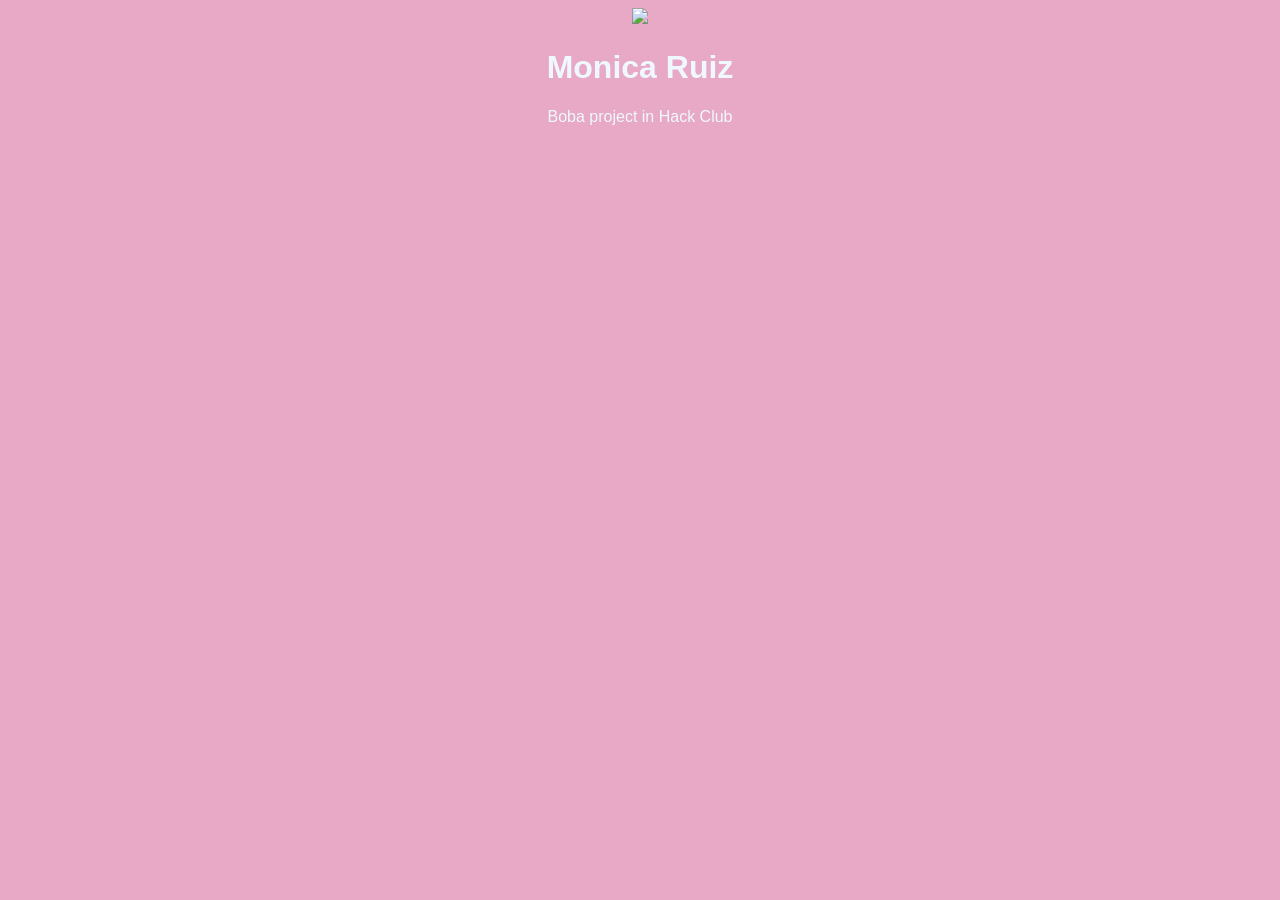
==== index.html @ 32c1c9c8 "I made changes" ====
<!DOCTYPE html>
<html>
    <head>
        <link rel="stylesheet" href="style.css"
    </head>
    <body>
        <img src="https://external-preview.redd.it/oS8Zp2IbUx3S69duHDVXu6GyCFDK9E0MscDigui9kvI.jpg?auto=webp&s=3ce2b9180b822e52f6e9cb6c1565dd8de9879028"/>
        <h1>Monica Ruiz</h1>
        <p>Boba project in Hack Club</p>
    </body>
</html>
---- style.css ----
img {
    width: 600px;
}
body {
    text-align: center;
    font-family: 'Arial';
    background-color: rgba(224, 143, 181, 0.76);
    color: rgb(240, 248, 255);
}
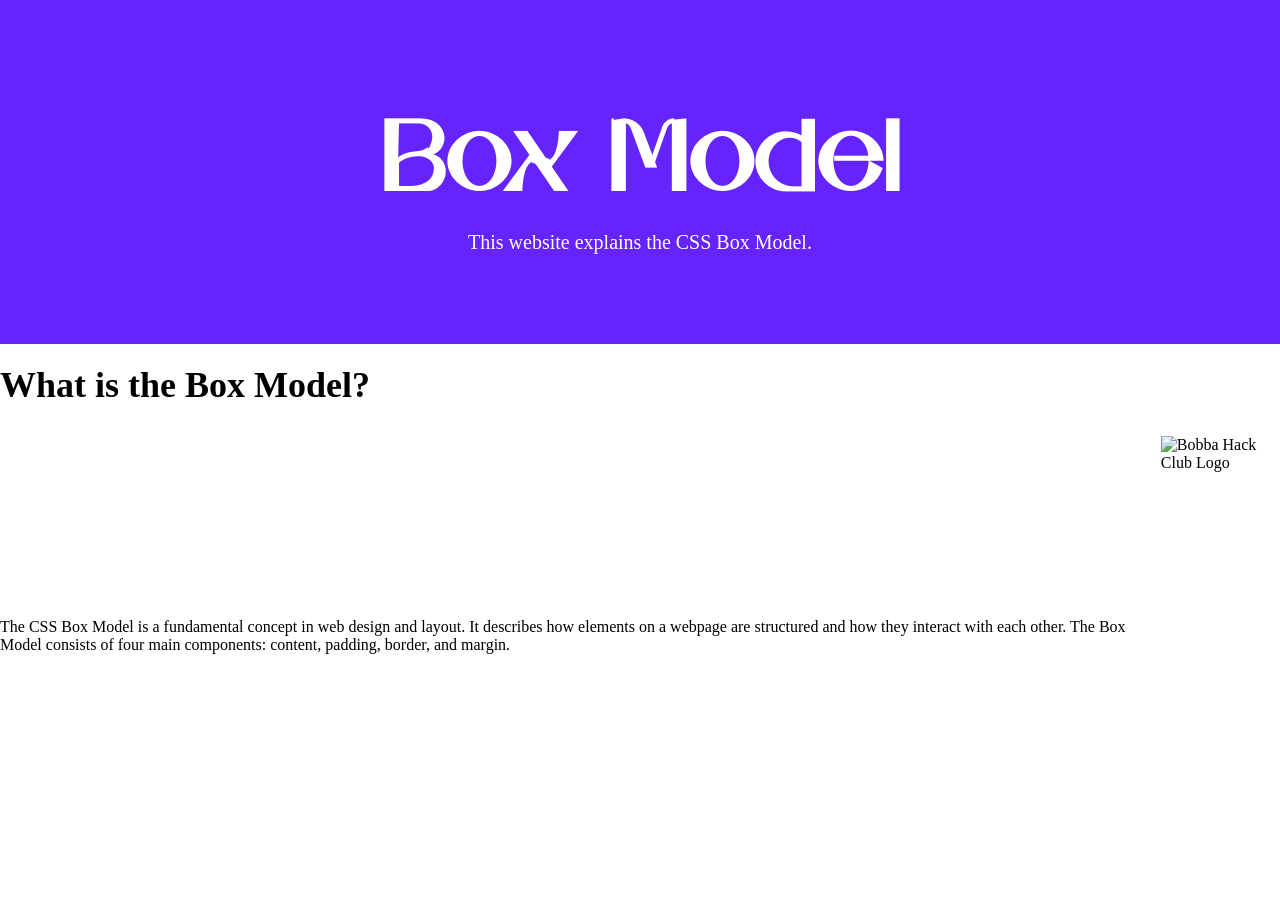
==== commit be4bcd69: "changes in design" ====
--- a/index.html
+++ b/index.html
@@ -1,11 +1,29 @@
 <!DOCTYPE html>
 <html>
-    <head>
-        <link rel="stylesheet" href="style.css"
-    </head>
-    <body>
-        <img src="https://external-preview.redd.it/oS8Zp2IbUx3S69duHDVXu6GyCFDK9E0MscDigui9kvI.jpg?auto=webp&s=3ce2b9180b822e52f6e9cb6c1565dd8de9879028"/>
-        <h1>Monica Ruiz</h1>
-        <p>Boba project in Hack Club</p>
-    </body>
+  <head>
+    <link rel="stylesheet" href="style.css" />
+  </head>
+  <body>
+    <div class="intro">
+        <h1>Box Model</h1>
+        <p class="introP">This website explains the CSS Box Model.</p>
+    </div>
+    
+    <h2>What is the Box Model?</h2>
+
+    <div class="box-model">
+        <p class="box-modelP">The CSS Box Model is a 
+            fundamental concept in web design and layout. 
+            It describes how elements on a webpage are 
+            structured and how they interact with each 
+            other. The Box Model consists of four main 
+            components: content, padding, border, and 
+            margin.
+        </p>
+        <img src= https://www.hostinger.com/tutorials/wp-content/uploads/sites/2/2021/11/css-box-model.jpg alt="Bobba Hack Club Logo">
+    </div>
+        
+  </body>
+
+    
 </html>
--- a/style.css
+++ b/style.css
@@ -1,9 +1,49 @@
+@font-face {
+    font-family: 'Amonia';
+    src: url(AMORIA.otf); 
+}
+
+body {
+    font-family: Arial, Helvetica, sans-serif,;
+    margin: 0;
+    padding: 0;
+    background-color: #ffffff;
+}
+h1{
+    font-family: 'Amonia';
+    color: #ffffff;
+    font-size: 98px;
+    margin-bottom: 20px;
+}
+
+h2 {
+    color: #000000;
+    font-size: 36px;
+    margin-top: 20px;
+    padding-left: auto;
+    padding-right: auto;
+    
+}
+.introP {
+    color: #ffffff;
+    font-size: 20px;
+    margin-bottom: 40px;
+}
+.intro {
+    text-align: center;
+    padding: 50px;
+    background-color: #6523fd;
+}
+
 img {
-    width: 600px;
+    max-width: 400px;
+    height: 400px;
+    display: block;
+    margin: 0 auto;
 }
-body {
-    text-align: center;
-    font-family: 'Arial';
-    background-color: rgba(224, 143, 181, 0.76);
-    color: rgb(240, 248, 255);
+
+.box-model {
+    display: flex;
+    justify-content: center;
+    align-items: center;
 }
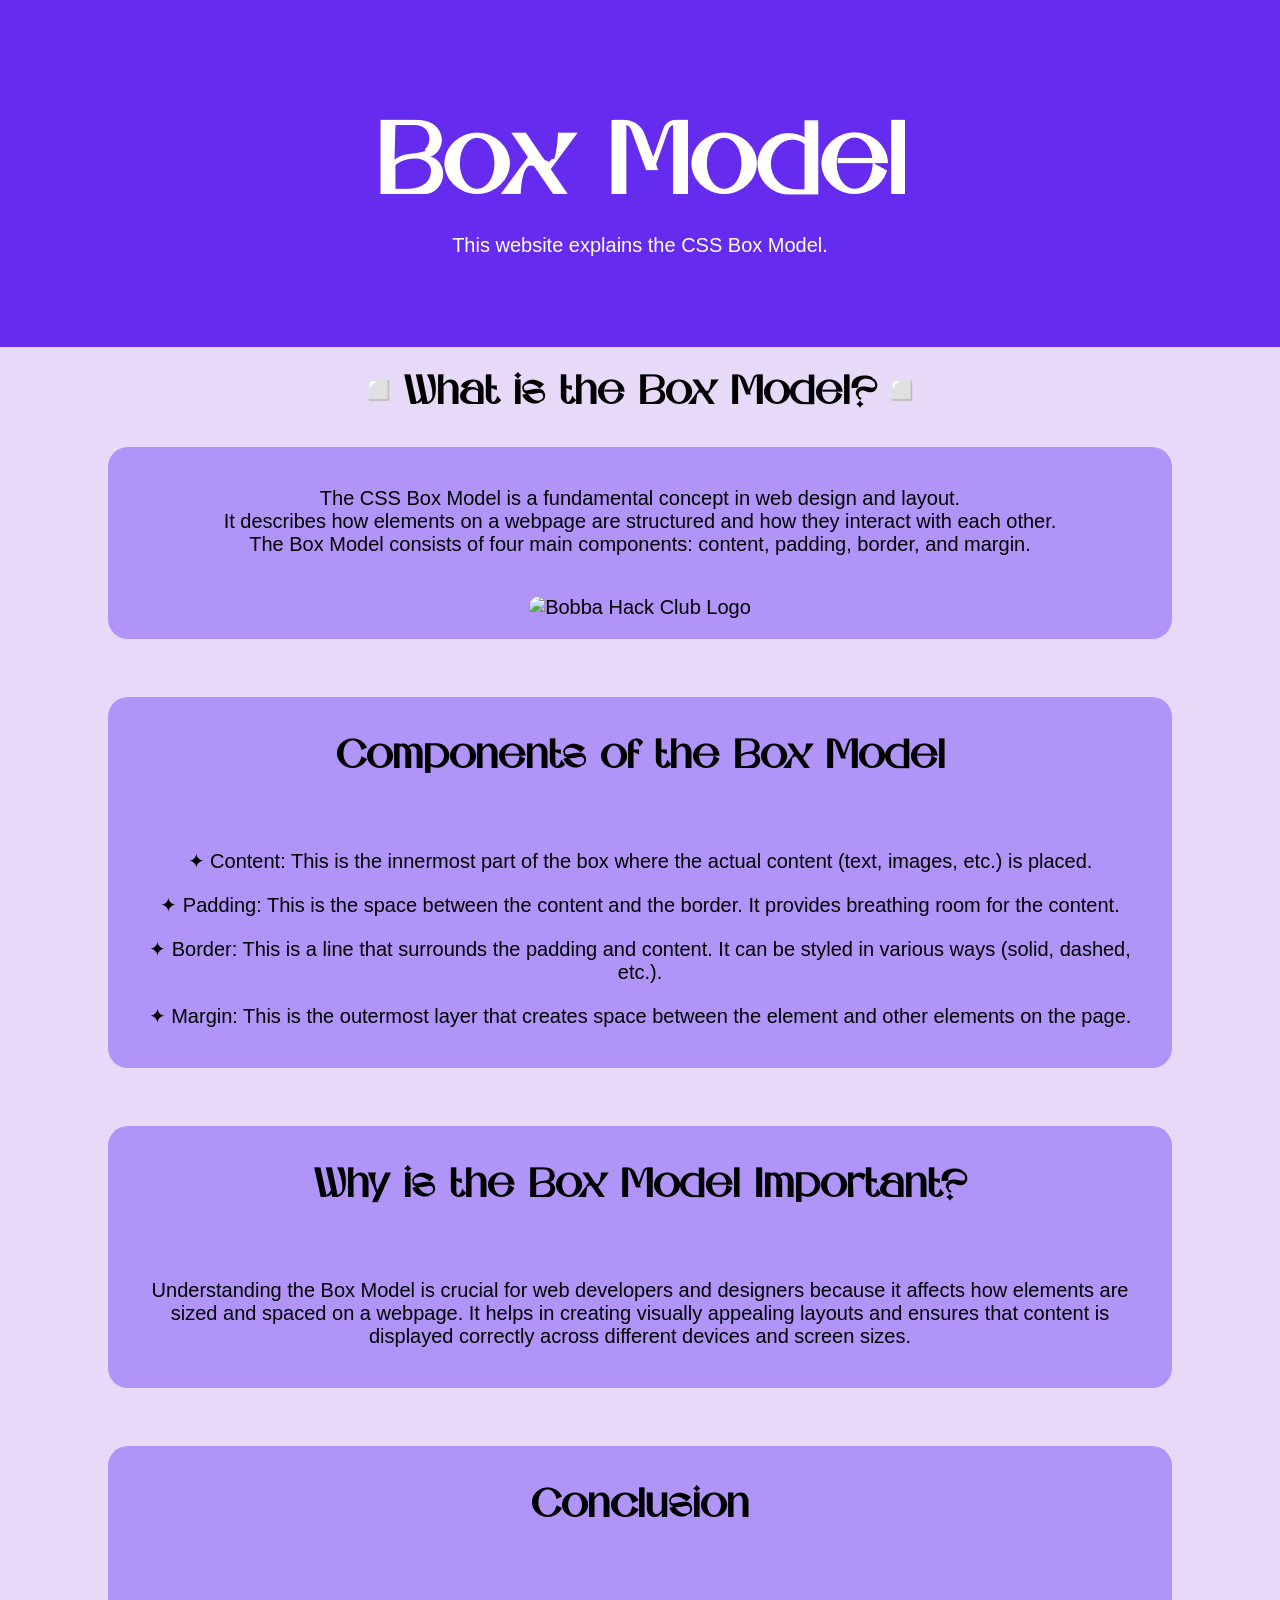
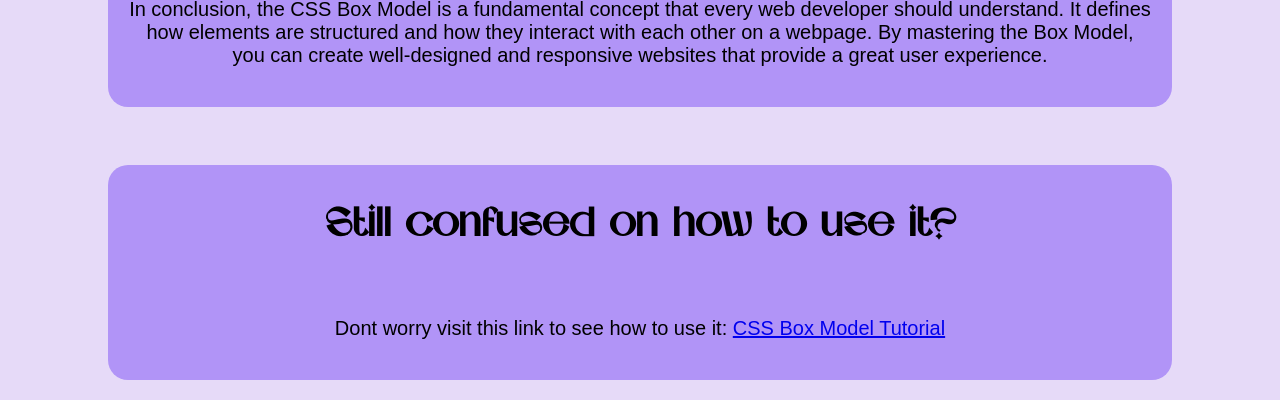
==== commit d036033d: "finished project" ====
--- a/index.html
+++ b/index.html
@@ -1,28 +1,66 @@
 <!DOCTYPE html>
 <html>
   <head>
+    <meta charset="UTF-8" />
+    <meta name="viewport" content="width=device-width, initial-scale=1.0" />
+    <title>Box Model</title>
+    <link rel="icon" type="untitledesign.png" href="favicon.png" />
     <link rel="stylesheet" href="style.css" />
   </head>
   <body>
+  
     <div class="intro">
         <h1>Box Model</h1>
         <p class="introP">This website explains the CSS Box Model.</p>
     </div>
-    
-    <h2>What is the Box Model?</h2>
+
+    <h2>◽What is the Box Model?◽</h2>
 
     <div class="box-model">
         <p class="box-modelP">The CSS Box Model is a 
-            fundamental concept in web design and layout. 
+            fundamental concept in web design and layout. <br>
             It describes how elements on a webpage are 
             structured and how they interact with each 
-            other. The Box Model consists of four main 
+            other.<br> The Box Model consists of four main 
             components: content, padding, border, and 
             margin.
         </p>
         <img src= https://www.hostinger.com/tutorials/wp-content/uploads/sites/2/2021/11/css-box-model.jpg alt="Bobba Hack Club Logo">
     </div>
-        
+    <br>
+    <div class="box-model">
+      <h2>Components of the Box Model</h2>
+      <div class="row">
+        <p class="box-modelP">✦ Content: This is the innermost part of the box where the actual content (text, images, etc.) is placed.</p>
+        <p class="box-modelP">✦ Padding: This is the space between the content and the border. It provides breathing room for the content.</p>
+        <p class="box-modelP">✦ Border: This is a line that surrounds the padding and content. It can be styled in various ways (solid, dashed, etc.).</p>
+        <p class="box-modelP">✦ Margin: This is the outermost layer that creates space between the element and other elements on the page.</p>
+      </div>
+    </div>
+    <br>
+    <div class="box-model">
+      <h2>Why is the Box Model Important?</h2>
+      <p>Understanding the Box Model is crucial for web developers and designers because it affects how elements are sized and spaced on a webpage. It helps in creating visually appealing layouts and ensures that content is displayed correctly across different devices and screen sizes.</p>
+    </div>
+    <script>
+      const canvas = document.getElementById("myCanvas");
+      const ctx = canvas.getContext("2d");
+
+      ctx.beginPath();
+      ctx.arc(95, 50, 40, 0, 2 * Math.PI);
+      ctx.stroke();
+    </script>
+
+    <br>
+    <div class="box-model">
+      <h2>Conclusion</h2>
+    <p>In conclusion, the CSS Box Model is a fundamental concept that every web developer should understand. It defines how elements are structured and how they interact with each other on a webpage. By mastering the Box Model, you can create well-designed and responsive websites that provide a great user experience.</p>
+    </div>
+    <br>
+    <div class="conclusion">
+      <h2>Still confused on how to use it?</h2>
+      <p>Dont worry visit this link to see how to use it: <a href="https://www.w3schools.com/css/css_boxmodel.asp">CSS Box Model Tutorial</a></p>
+    </div>
   </body>
 
     
--- a/style.css
+++ b/style.css
@@ -3,27 +3,41 @@
     src: url(AMORIA.otf); 
 }
 
+
 body {
-    font-family: Arial, Helvetica, sans-serif,;
+    font-family: Helvetica, sans-serif;
     margin: 0;
     padding: 0;
-    background-color: #ffffff;
+    background-color: #e6daf8;
 }
 h1{
     font-family: 'Amonia';
     color: #ffffff;
-    font-size: 98px;
+    font-size: 100px;
     margin-bottom: 20px;
 }
 
 h2 {
+    text-align: center;
+    font-family: 'Amonia';
     color: #000000;
-    font-size: 36px;
+    font-size: 40px;
     margin-top: 20px;
     padding-left: auto;
     padding-right: auto;
     
 }
+h3 {
+    text-align: center;
+    font-family: 'Amonia';
+    color: #000000;
+    font-size: 20px;
+    margin-top: 20px;
+    padding-left: auto;
+    padding-right: auto;
+    letter-spacing: 3px;
+}
+
 .introP {
     color: #ffffff;
     font-size: 20px;
@@ -32,18 +46,51 @@
 .intro {
     text-align: center;
     padding: 50px;
-    background-color: #6523fd;
+    background-color: #652bee;
 }
 
 img {
-    max-width: 400px;
-    height: 400px;
-    display: block;
+    border-radius: 20px;
+    max-width: 100%; 
+    max-height: 400px; ;
+    height: auto;
+    display: flex;
     margin: 0 auto;
 }
 
 .box-model {
+    font-size: 20px;
+    width: 80%;
+    height: auto;
+    background-color: #b194f7;
+    border-radius: 20px;
+    margin: 20px auto;
+    padding: 20px;
     display: flex;
+    flex-direction: column;
+    gap: 20px;
     justify-content: center;
     align-items: center;
+    text-align: center;
+    transition: background-color 0.3s ease;
+}
+
+.box-model:hover {
+    background-color: #a07de0;
+}
+
+.conclusion {
+    font-size: 20px;
+    width: 80%;
+    height: auto;
+    background-color: #b194f7;
+    border-radius: 20px;
+    margin: 20px auto;
+    padding: 20px;
+    display: flex;
+    flex-direction: column;
+    gap: 20px;
+    justify-content: center;
+    align-items: center;
+    text-align: center;
 }
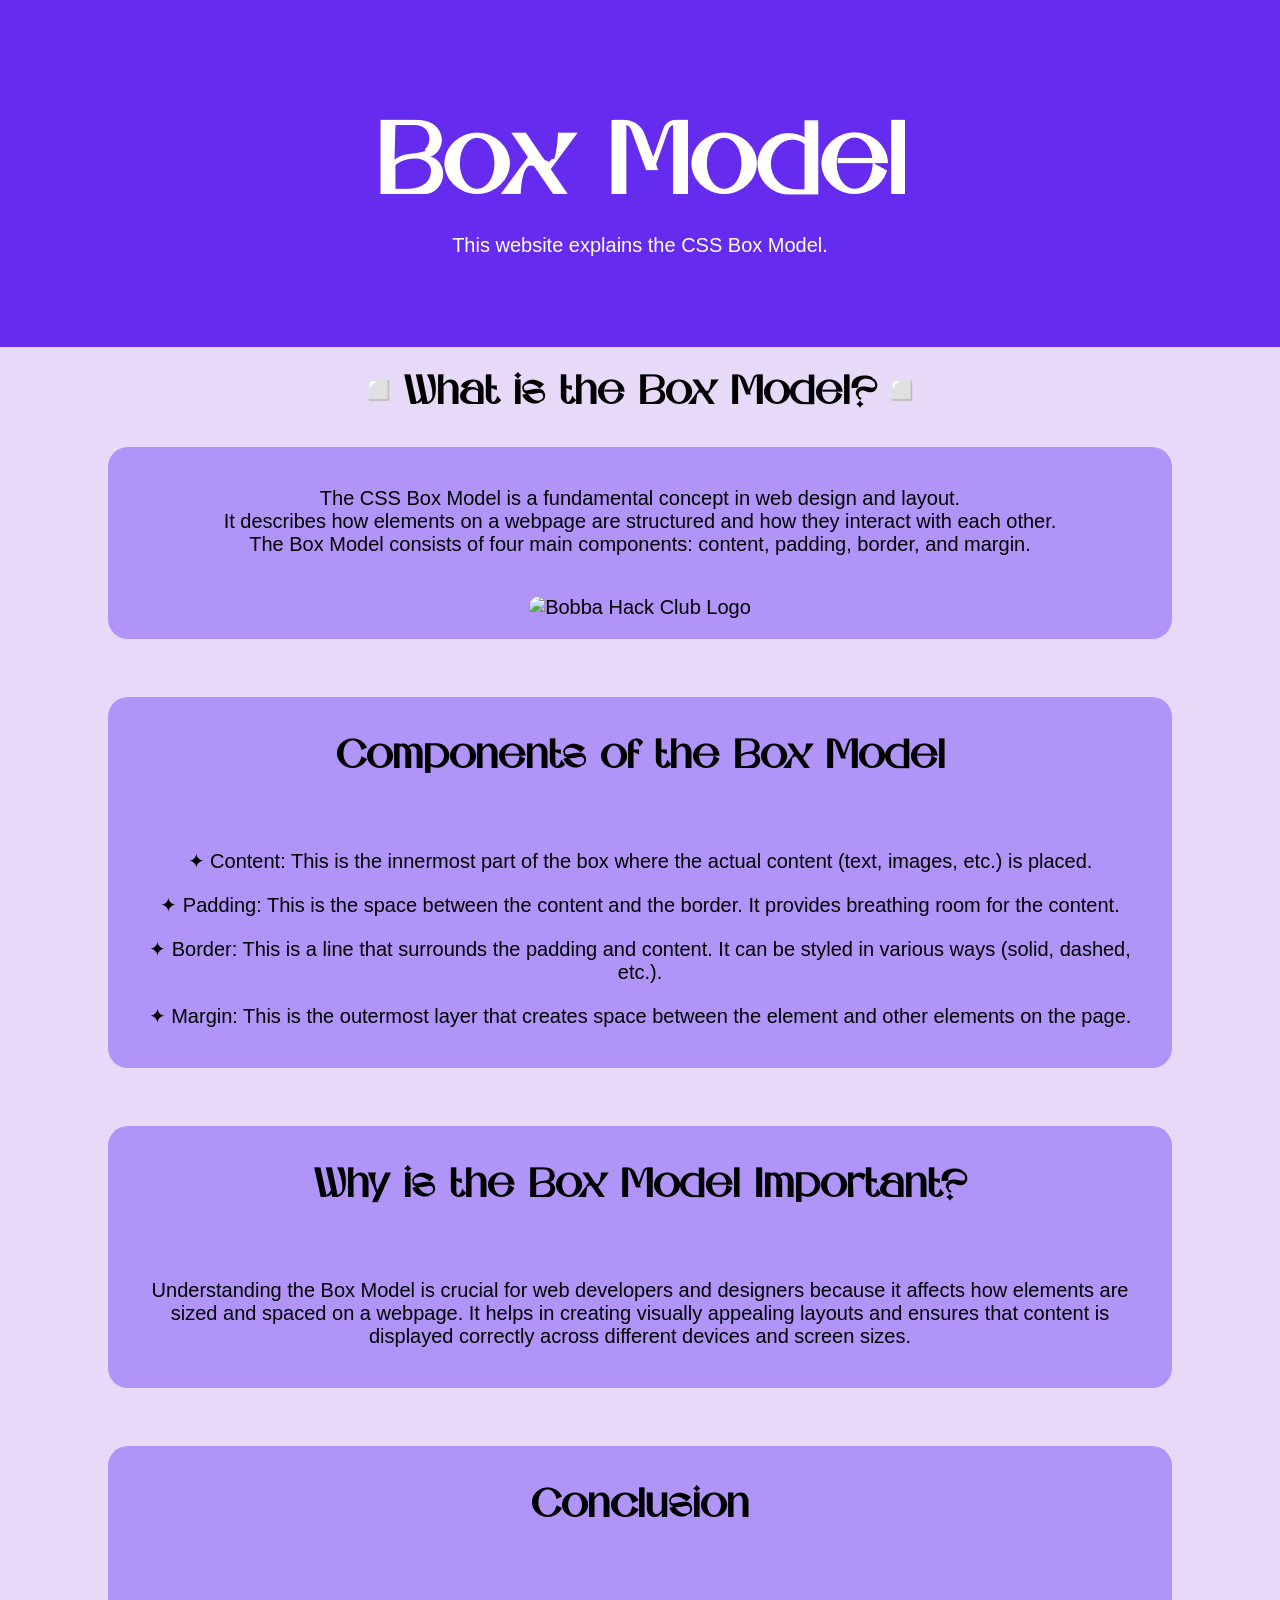
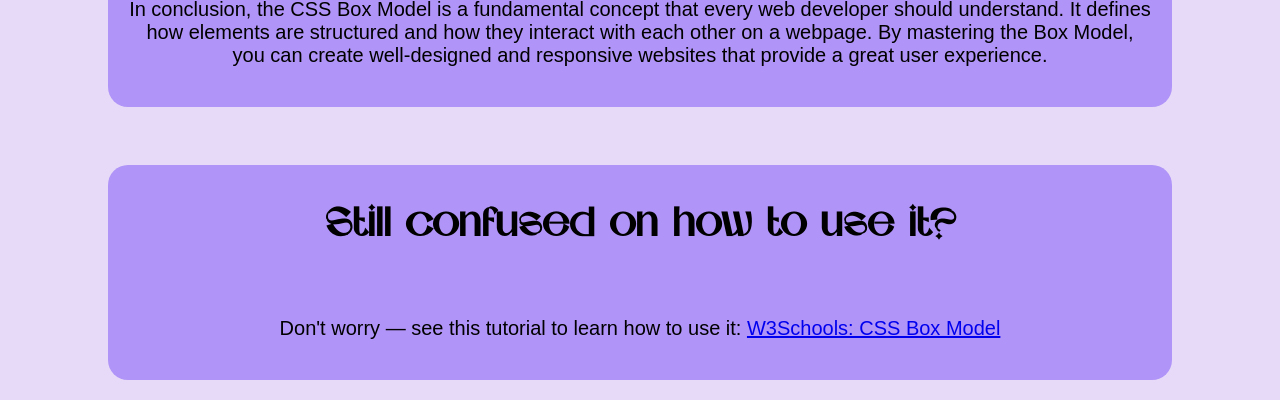
==== commit 5fd5c793: "improve conclusion section wording and link description" ====
--- a/index.html
+++ b/index.html
@@ -59,7 +59,7 @@
     <br>
     <div class="conclusion">
       <h2>Still confused on how to use it?</h2>
-      <p>Dont worry visit this link to see how to use it: <a href="https://www.w3schools.com/css/css_boxmodel.asp">CSS Box Model Tutorial</a></p>
+      <p>Don't worry — see this tutorial to learn how to use it: <a href="https://www.w3schools.com/css/css_boxmodel.asp">W3Schools: CSS Box Model</a></p>
     </div>
   </body>
 
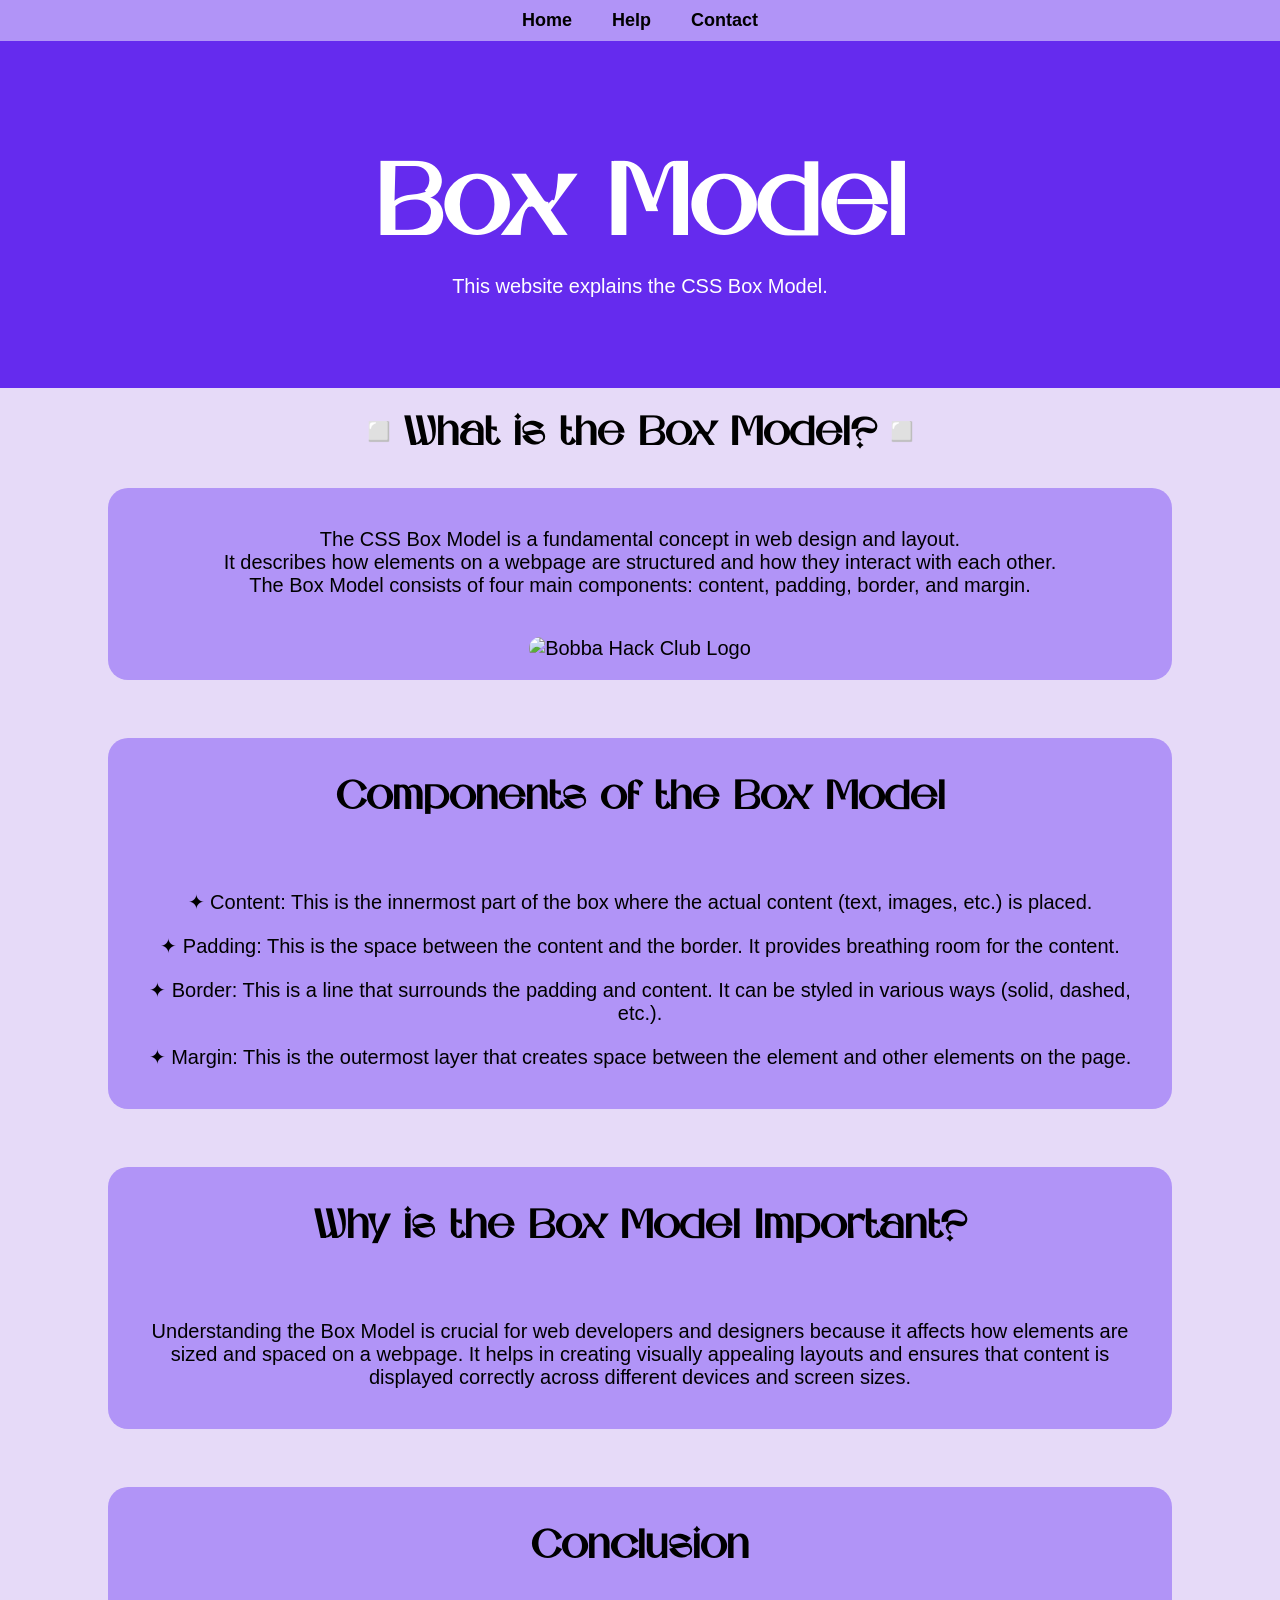
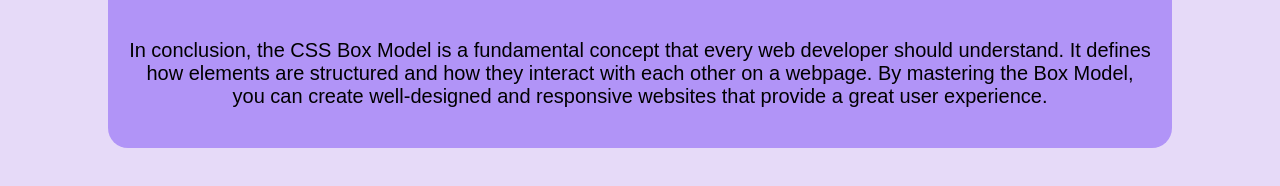
==== commit a9fdabbe: "Add navigation and new pages for Help, Contact, and 404; update favicon" ====
--- a/index.html
+++ b/index.html
@@ -4,10 +4,17 @@
     <meta charset="UTF-8" />
     <meta name="viewport" content="width=device-width, initial-scale=1.0" />
     <title>Box Model</title>
-    <link rel="icon" type="untitledesign.png" href="favicon.png" />
     <link rel="stylesheet" href="style.css" />
+    <link rel="icon" href="logo Box Model.png" type="image/x-icon">
   </head>
   <body>
+    <nav>
+      <ul>
+        <li><a href="index.html">Home</a></li>
+        <li><a href="help.html">Help</a></li>
+        <li><a href="contact.html">Contact</a></li>
+      </ul>
+    </nav>
   
     <div class="intro">
         <h1>Box Model</h1>
@@ -57,10 +64,7 @@
     <p>In conclusion, the CSS Box Model is a fundamental concept that every web developer should understand. It defines how elements are structured and how they interact with each other on a webpage. By mastering the Box Model, you can create well-designed and responsive websites that provide a great user experience.</p>
     </div>
     <br>
-    <div class="conclusion">
-      <h2>Still confused on how to use it?</h2>
-      <p>Don't worry — see this tutorial to learn how to use it: <a href="https://www.w3schools.com/css/css_boxmodel.asp">W3Schools: CSS Box Model</a></p>
-    </div>
+    
   </body>
 
     
--- a/style.css
+++ b/style.css
@@ -79,18 +79,28 @@
     background-color: #a07de0;
 }
 
-.conclusion {
-    font-size: 20px;
-    width: 80%;
-    height: auto;
+
+nav {
     background-color: #b194f7;
-    border-radius: 20px;
-    margin: 20px auto;
-    padding: 20px;
+    padding: 10px;
     display: flex;
-    flex-direction: column;
+    justify-content: center;
+}
+
+nav ul {
+    list-style-type: none;
+    margin: 0;
+    padding: 0;
+    display: flex;
     gap: 20px;
-    justify-content: center;
-    align-items: center;
-    text-align: center;
-}+}
+
+nav a {
+    font-family:'Lucida Sans', 'Lucida Sans Regular', 'Lucida Grande', 'Lucida Sans Unicode', Geneva, Verdana, sans-serif;
+    color: #000000;
+    text-decoration: none;
+    font-size: 18px;
+    padding: 5px 10px;
+    font-weight: bold;
+}
+
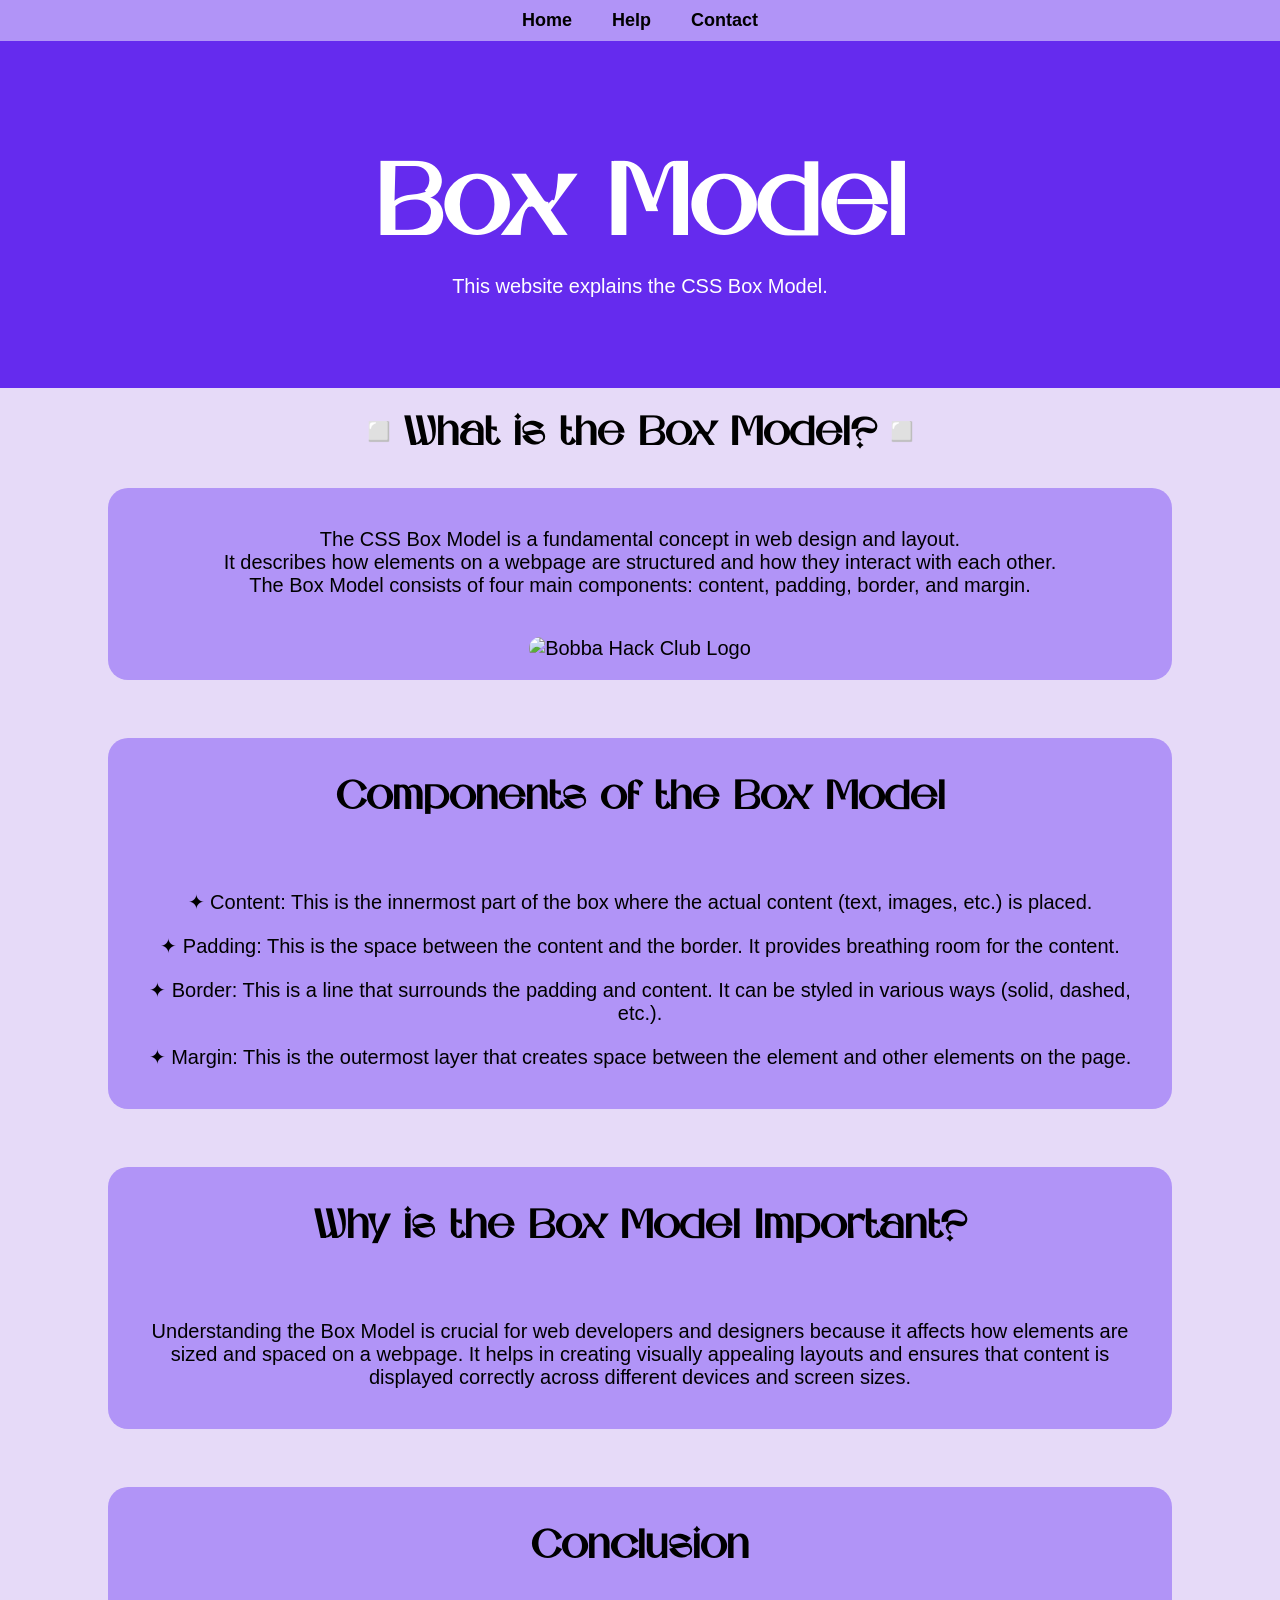
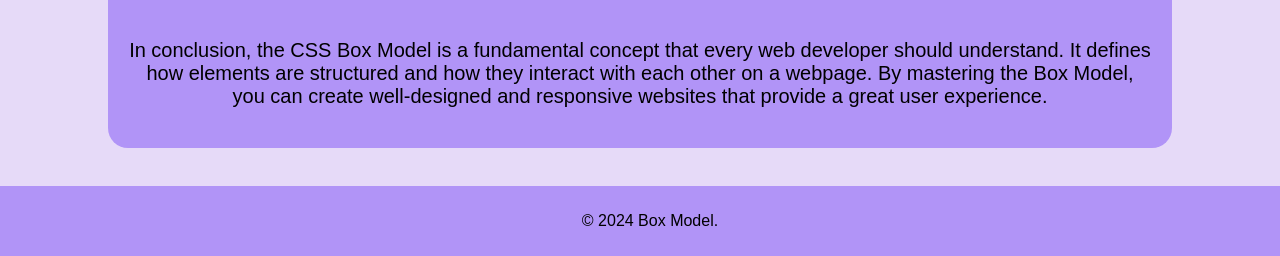
==== commit 8033cbe4: "Add footer section with copyright notice and style updates" ====
--- a/index.html
+++ b/index.html
@@ -67,5 +67,9 @@
     
   </body>
 
+  <footer>
+    <p>© 2024 Box Model.</p>
+  </footer>
+
     
 </html>
--- a/style.css
+++ b/style.css
@@ -104,3 +104,11 @@
     font-weight: bold;
 }
 
+footer {
+    background-color: #b194f7;
+    color: #000000;
+    text-align: center;
+    padding: 10px;
+    bottom: 0;
+    width: 100%;
+}
